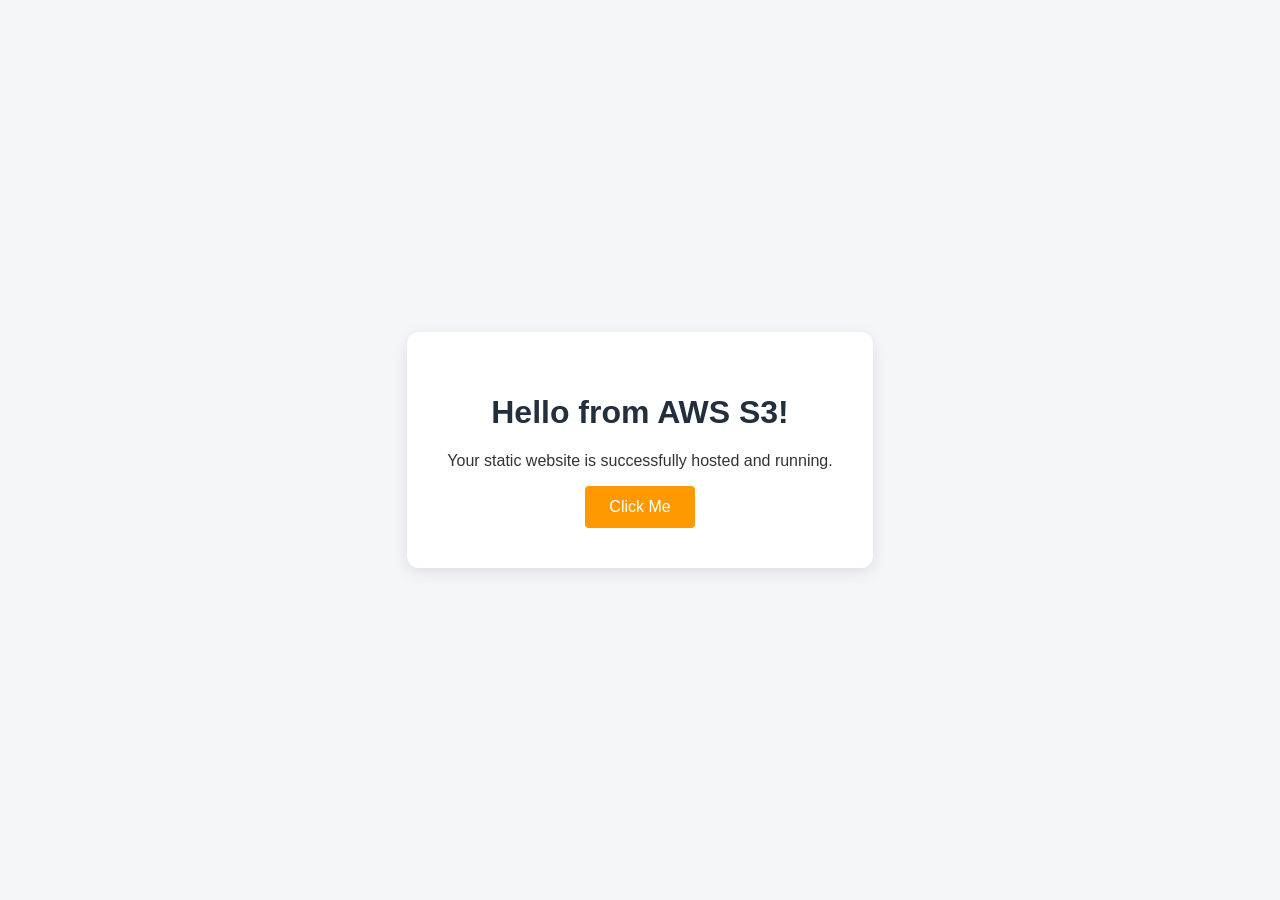
==== index.html @ b5386055 "Initial commit" ====
<!DOCTYPE html>
<html lang="en">
<head>
    <meta charset="UTF-8">
    <meta name="viewport" content="width=device-width, initial-scale=1.0">
    <title>My S3 Hosted Site</title>
    <link rel="stylesheet" href="style.css">
</head>
<body>
    <div class="container">
        <h1>Hello from AWS S3!</h1>
        <p>Your static website is successfully hosted and running.</p>
        <button id="action-btn">Click Me</button>
        <p id="response-text" class="hidden">Awesome! JavaScript is working too.</p>
    </div>

    <script src="script.js"></script>
</body>
</html>
---- style.css ----
body {
    font-family: 'Segoe UI', Tahoma, Geneva, Verdana, sans-serif;
    background-color: #f4f6f9;
    color: #333;
    display: flex;
    justify-content: center;
    align-items: center;
    height: 100vh;
    margin: 0;
}

.container {
    text-align: center;
    background: #ffffff;
    padding: 40px;
    border-radius: 12px;
    box-shadow: 0 4px 15px rgba(0, 0, 0, 0.1);
}

h1 {
    color: #232f3e; /* AWS Squid Ink Blue */
}

button {
    background-color: #ff9900; /* AWS Orange */
    color: white;
    border: none;
    padding: 12px 24px;
    font-size: 16px;
    border-radius: 4px;
    cursor: pointer;
    transition: background 0.2s;
}

button:hover {
    background-color: #ec7211;
}

.hidden {
    display: none;
}

#response-text {
    margin-top: 20px;
    color: #2ed573;
    font-weight: bold;
}
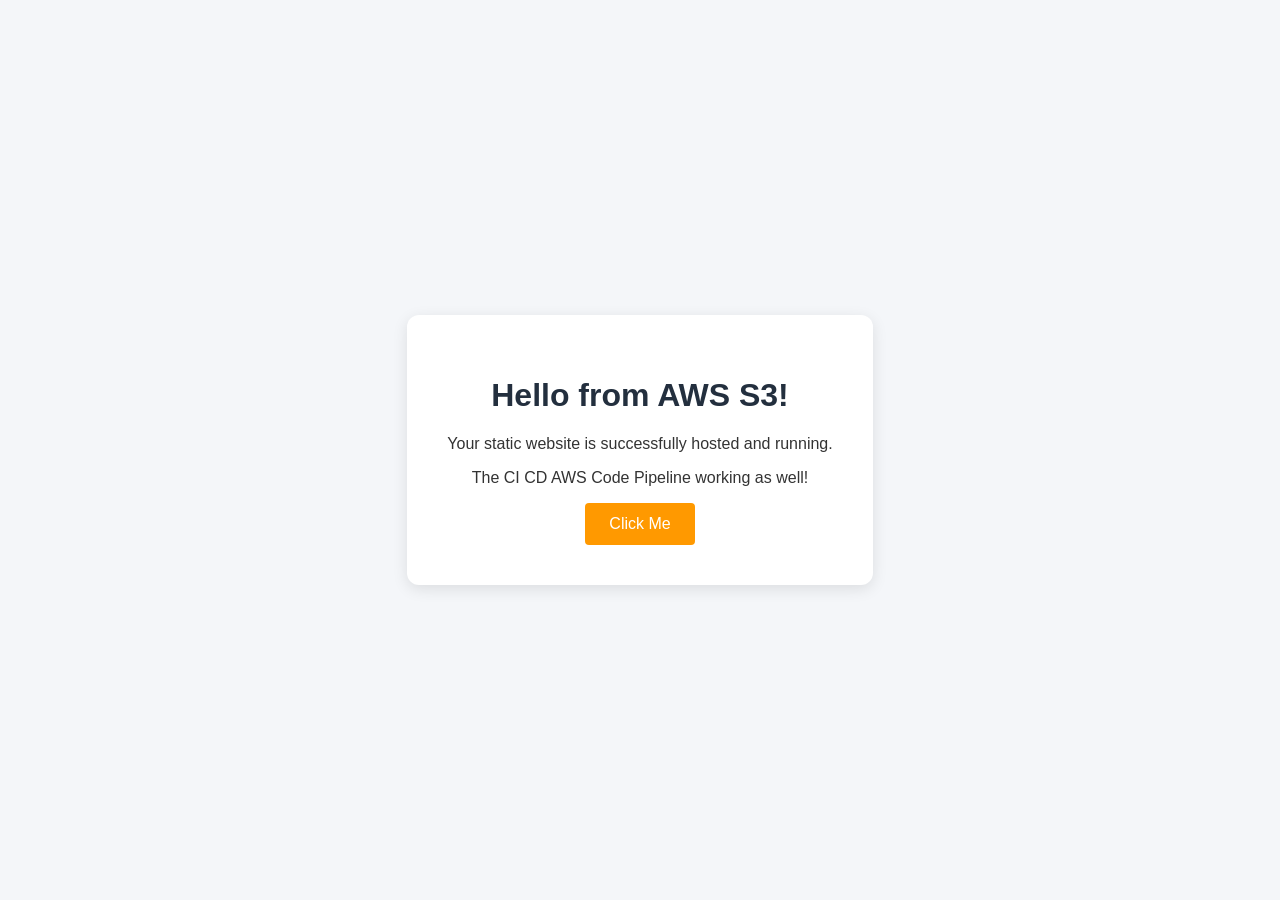
==== commit f61b6a06: "Update index.html" ====
--- a/index.html
+++ b/index.html
@@ -10,10 +10,11 @@
     <div class="container">
         <h1>Hello from AWS S3!</h1>
         <p>Your static website is successfully hosted and running.</p>
+        <p>The CI CD AWS Code Pipeline working as well!</p>
         <button id="action-btn">Click Me</button>
         <p id="response-text" class="hidden">Awesome! JavaScript is working too.</p>
     </div>
 
     <script src="script.js"></script>
 </body>
-</html>+</html>
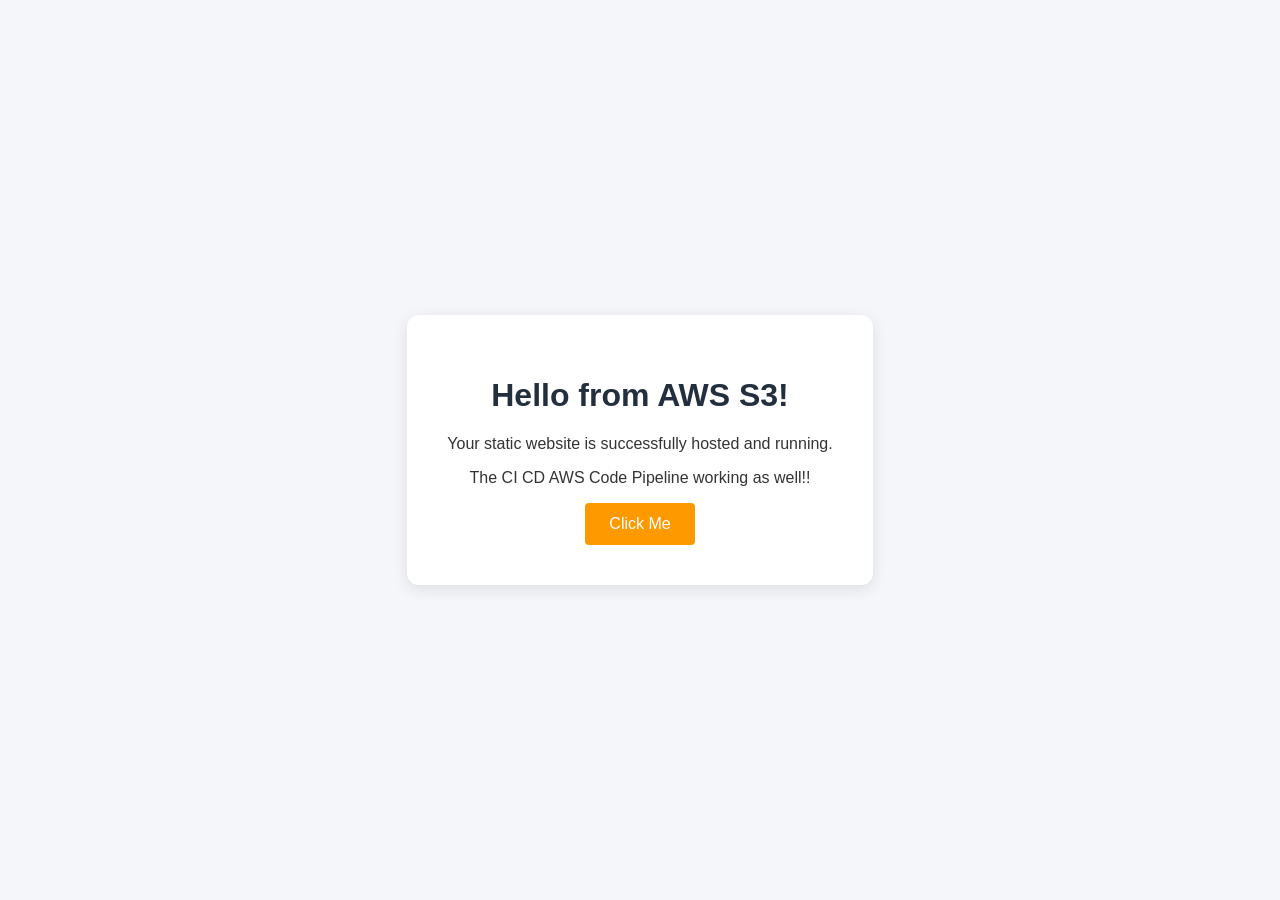
==== commit e4ed869d: "Index file update" ====
--- a/index.html
+++ b/index.html
@@ -10,7 +10,7 @@
     <div class="container">
         <h1>Hello from AWS S3!</h1>
         <p>Your static website is successfully hosted and running.</p>
-        <p>The CI CD AWS Code Pipeline working as well!</p>
+        <p>The CI CD AWS Code Pipeline working as well!!</p>
         <button id="action-btn">Click Me</button>
         <p id="response-text" class="hidden">Awesome! JavaScript is working too.</p>
     </div>
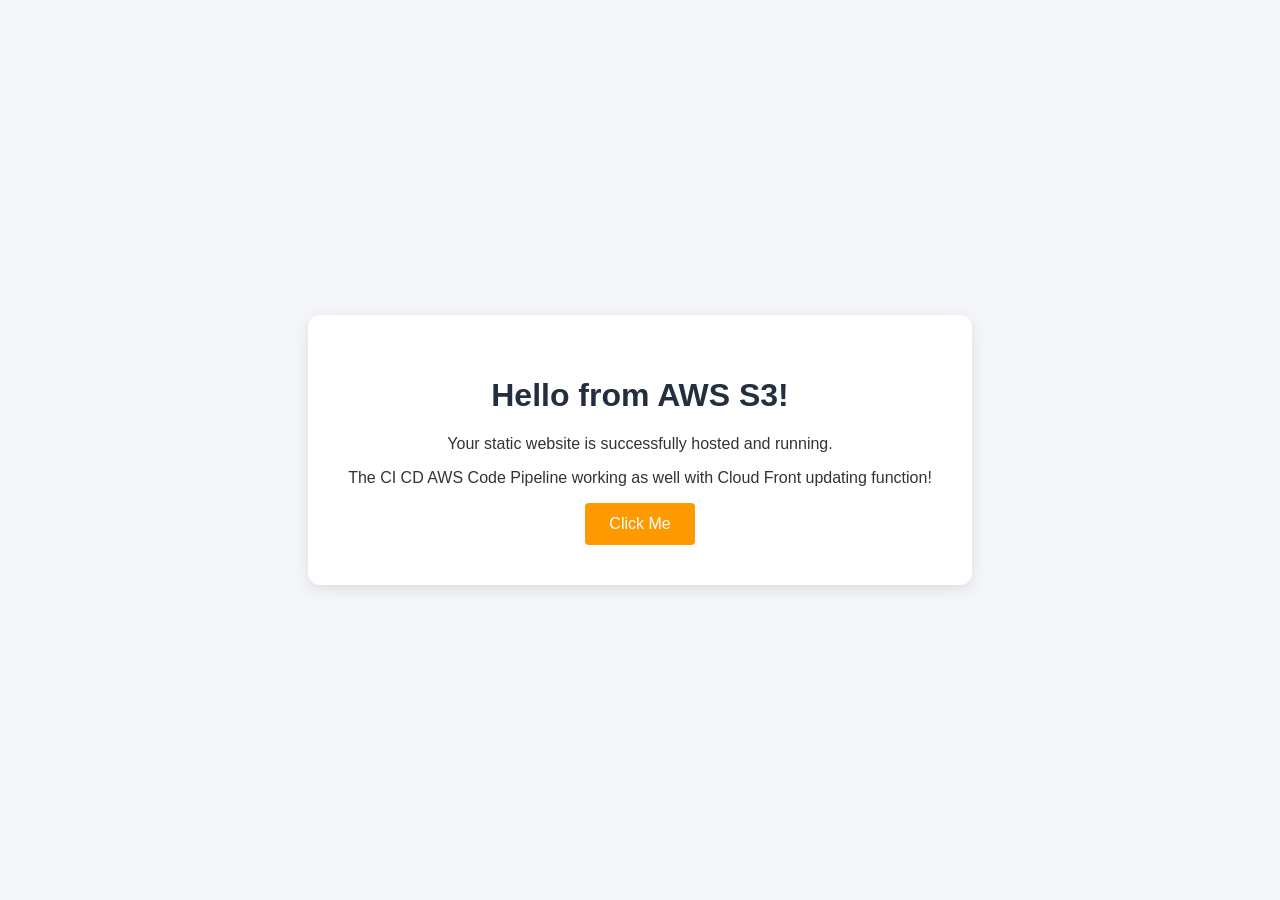
==== commit 09868f01: "CloudFront Check" ====
--- a/index.html
+++ b/index.html
@@ -10,7 +10,7 @@
     <div class="container">
         <h1>Hello from AWS S3!</h1>
         <p>Your static website is successfully hosted and running.</p>
-        <p>The CI CD AWS Code Pipeline working as well!!</p>
+        <p>The CI CD AWS Code Pipeline working as well with Cloud Front updating function!</p>
         <button id="action-btn">Click Me</button>
         <p id="response-text" class="hidden">Awesome! JavaScript is working too.</p>
     </div>
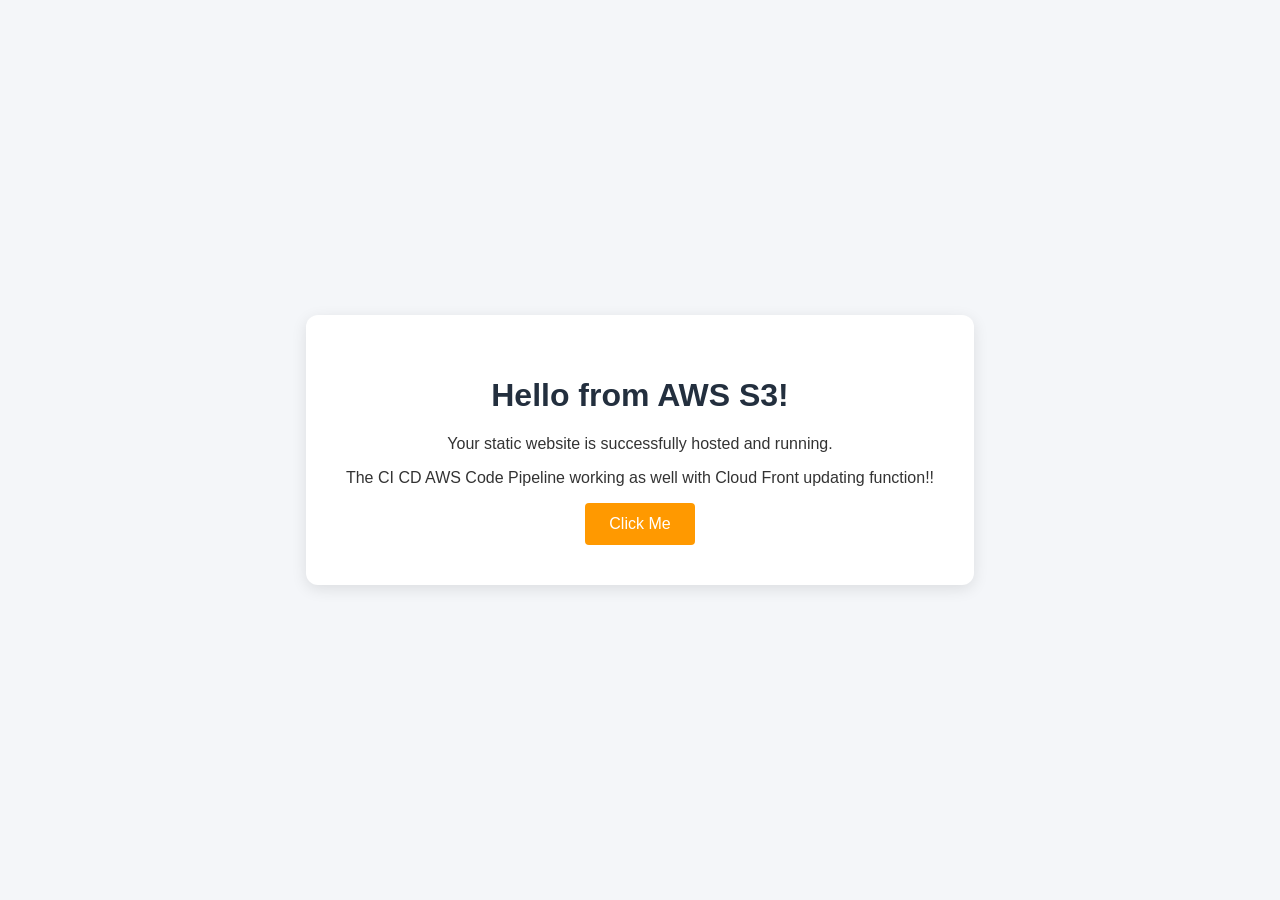
==== commit dd7ec028: "CloudFront Check again" ====
--- a/index.html
+++ b/index.html
@@ -10,7 +10,7 @@
     <div class="container">
         <h1>Hello from AWS S3!</h1>
         <p>Your static website is successfully hosted and running.</p>
-        <p>The CI CD AWS Code Pipeline working as well with Cloud Front updating function!</p>
+        <p>The CI CD AWS Code Pipeline working as well with Cloud Front updating function!!</p>
         <button id="action-btn">Click Me</button>
         <p id="response-text" class="hidden">Awesome! JavaScript is working too.</p>
     </div>
